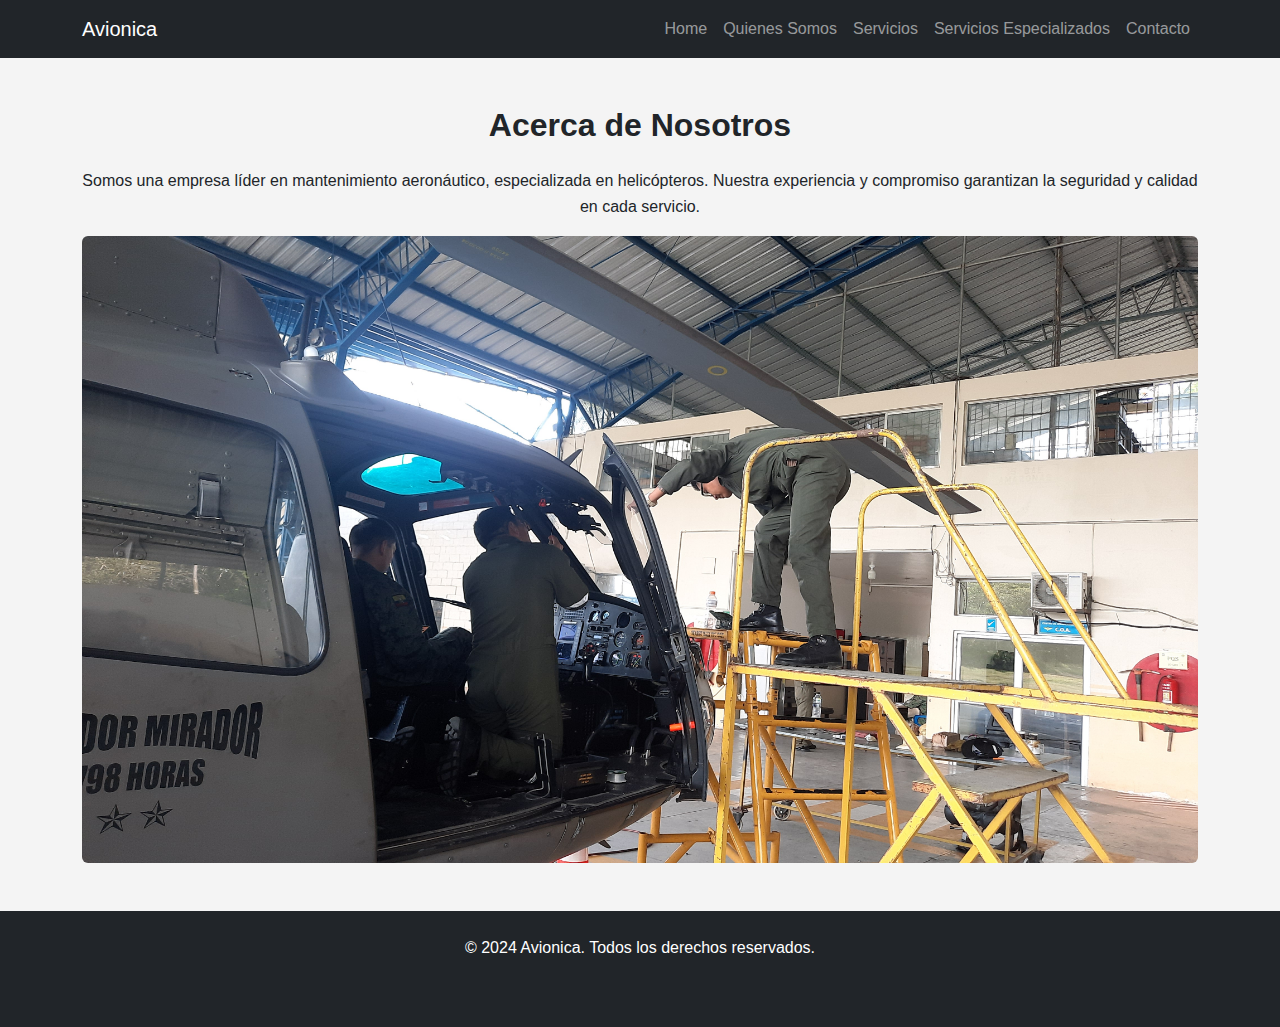
==== acerca-de.html @ 89b321cf "pagina web" ====
<!DOCTYPE html>
<html lang="es">
<head>
    <meta charset="UTF-8">
    <meta name="viewport" content="width=device-width, initial-scale=1.0">
    <title>Acerca de - Avionica</title>
    <link href="https://cdn.jsdelivr.net/npm/bootstrap@5.3.0-alpha3/dist/css/bootstrap.min.css" rel="stylesheet">
    <link rel="stylesheet" href="style.css">
</head>
<body>
    <!-- Navbar -->
    <nav class="navbar navbar-expand-lg navbar-dark bg-dark">
        <div class="container">
            <a class="navbar-brand" href="Index.html">Avionica</a>
            <button class="navbar-toggler" type="button" data-bs-toggle="collapse" data-bs-target="#navbarNav" aria-controls="navbarNav" aria-expanded="false" aria-label="Toggle navigation">
                <span class="navbar-toggler-icon"></span>
            </button>
            <div class="collapse navbar-collapse" id="navbarNav">
                <ul class="navbar-nav ms-auto">
                    <li class="nav-item"><a class="nav-link" href="index.html">Home</a></li>
                    <li class="nav-item"><a class="nav-link" href="quienes-somos.html">Quienes Somos</a></li>
                    <li class="nav-item"><a class="nav-link" href="servicios.html">Servicios</a></li>
                    <li class="nav-item"><a class="nav-link" href="servicios-especializados.html">Servicios Especializados</a></li>
                    <li class="nav-item"><a class="nav-link" href="contacto.html">Contacto</a></li>
                </ul>
            </div>
        </div>
    </nav>

    <!-- Acerca de Section -->
    <section id="acerca-de" class="container py-5">
        <h2 class="section-title text-center mb-4">Acerca de Nosotros</h2>
        <p class="text-center">
            Somos una empresa líder en mantenimiento aeronáutico, especializada en helicópteros. Nuestra experiencia y compromiso garantizan la seguridad y calidad en cada servicio.
        </p>
        <img src="img/Acerca_de.jpg" alt="Mantenimiento Aeronáutico" class="img-fluid rounded mx-auto d-block">

    </section>

    <!-- Footer -->
    <footer class="text-center bg-dark text-white py-4">
        <div class="container">
            <p>&copy; 2024 Avionica. Todos los derechos reservados.</p>
            <div class="social-icons">
                <a href="#" class="text-white me-3"><i class="fab fa-facebook"></i></a>
                <a href="#" class="text-white me-3"><i class="fab fa-twitter"></i></a>
                <a href="#" class="text-white"><i class="fab fa-instagram"></i></a>            
            </div>
        </div>
    </footer>

    <script src="https://cdn.jsdelivr.net/npm/bootstrap@5.3.0-alpha3/dist/js/bootstrap.bundle.min.js"></script>
</body>
</html>
---- style.css ----
/* General Styles */
body {
    font-family: 'Arial', sans-serif;
    line-height: 1.6;
    background-color: #f4f4f4;
}

.hero {
    padding: 120px 20px;
    text-align: center;
    color: white;
    background: url('https://via.placeholder.com/1920x600') no-repeat center center/cover;
}

.hero h1 {
    font-size: 4rem;
    font-weight: bold;
}

.hero p {
    font-size: 1.5rem;
}

.section-title {
    font-size: 2rem;
    font-weight: bold;
}

.card-img-top {
    transition: transform 0.3s ease;
}

.card-img-top:hover {
    transform: scale(1.1);
}

.card-body {
    text-align: center;
}

footer {
    background-color: #343a40;
}

footer a {
    color: white;
    text-decoration: none;
}

footer a:hover {
    color: #ffc107;
}
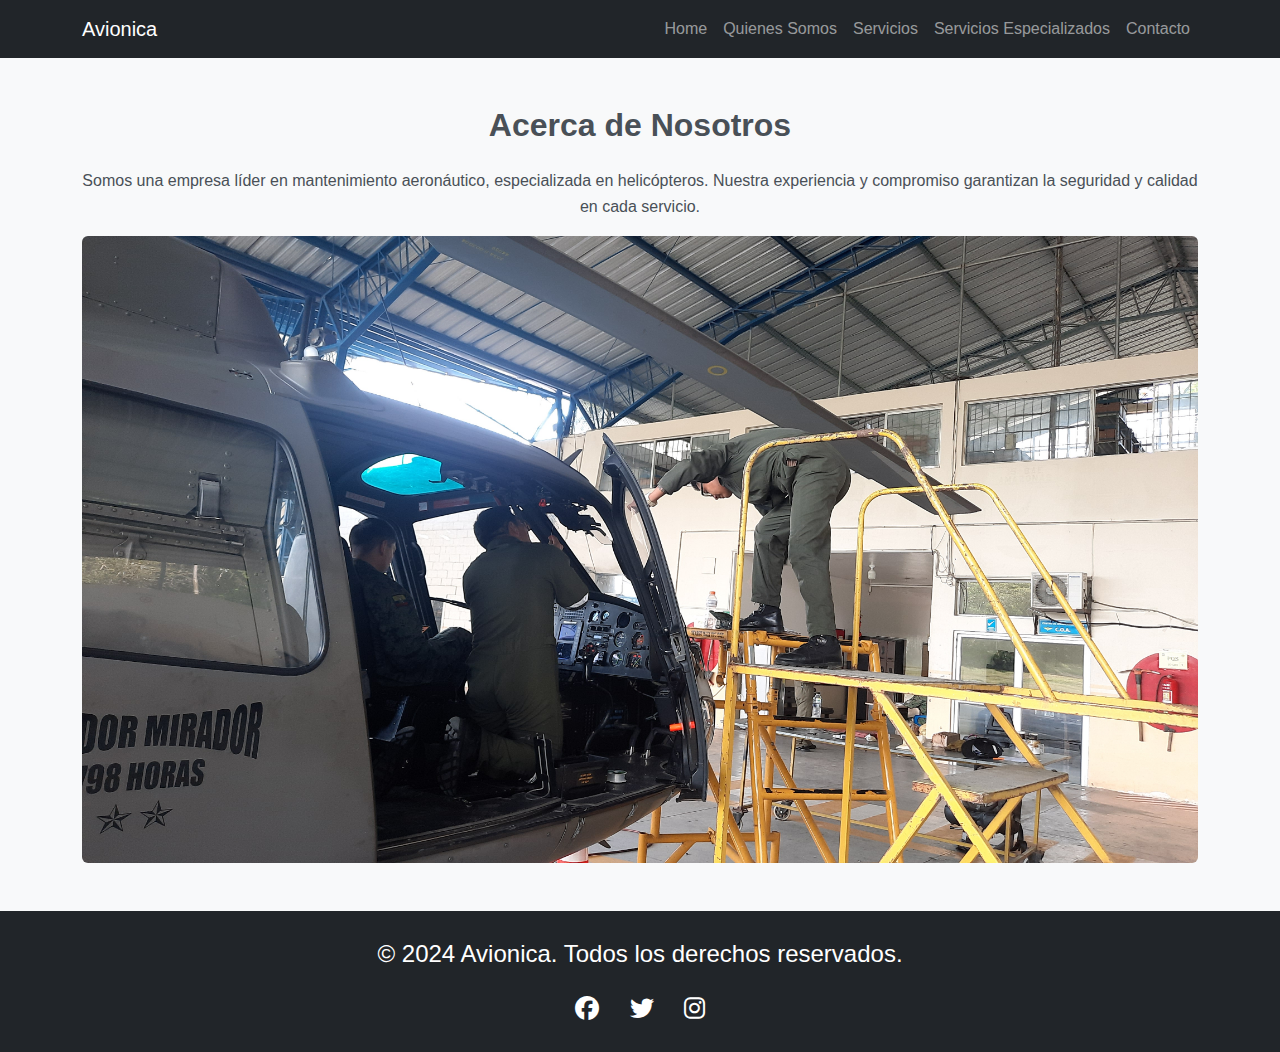
==== commit 55fdde16: "Mejoras" ====
--- a/acerca-de.html
+++ b/acerca-de.html
@@ -5,6 +5,9 @@
     <meta name="viewport" content="width=device-width, initial-scale=1.0">
     <title>Acerca de - Avionica</title>
     <link href="https://cdn.jsdelivr.net/npm/bootstrap@5.3.0-alpha3/dist/css/bootstrap.min.css" rel="stylesheet">
+    <!-- Font Awesome CDN -->
+    <link rel="stylesheet" href="https://cdnjs.cloudflare.com/ajax/libs/font-awesome/6.5.1/css/all.min.css">
+
     <link rel="stylesheet" href="style.css">
 </head>
 <body>
@@ -31,10 +34,10 @@
     <section id="acerca-de" class="container py-5">
         <h2 class="section-title text-center mb-4">Acerca de Nosotros</h2>
         <p class="text-center">
-            Somos una empresa líder en mantenimiento aeronáutico, especializada en helicópteros. Nuestra experiencia y compromiso garantizan la seguridad y calidad en cada servicio.
+            Somos una empresa líder en mantenimiento aeronáutico, especializada en helicópteros. 
+            Nuestra experiencia y compromiso garantizan la seguridad y calidad en cada servicio.
         </p>
         <img src="img/Acerca_de.jpg" alt="Mantenimiento Aeronáutico" class="img-fluid rounded mx-auto d-block">
-
     </section>
 
     <!-- Footer -->
--- a/style.css
+++ b/style.css
@@ -1,24 +1,113 @@
+/* Reset de márgenes y paddings */
+* {
+    margin: 0;
+    padding: 0;
+    box-sizing: border-box;
+}
 /* General Styles */
 body {
     font-family: 'Arial', sans-serif;
+    background-color: #f8f9fa;
+    color: #495057;
     line-height: 1.6;
-    background-color: #f4f4f4;
-}
-
+}
+
+/* Navbar */
+.navbar {
+    background-color: #343a40;
+    transition: background-color 0.3s ease;
+}
+
+.navbar .nav-link:hover {
+    color: #ffc107; 
+    border-color: #ffc107; 
+    background-color: rgba(255, 193, 7, 0.1);
+}
+
+.navbar .nav-link.active {
+    color: #ffc107;
+    border-color: #ffc107;
+    background-color: rgba(255, 193, 7, 0.2); 
+}
+
+/* Hero Section */
 .hero {
-    padding: 120px 20px;
+    background: url('img/inicio.jpg') no-repeat center center/cover;
+    color: white;
+    padding: 150px 20px;
     text-align: center;
-    color: white;
-    background: url('https://via.placeholder.com/1920x600') no-repeat center center/cover;
 }
 
 .hero h1 {
     font-size: 4rem;
     font-weight: bold;
+    margin-bottom: 20px;
 }
 
 .hero p {
     font-size: 1.5rem;
+    margin-bottom: 30px;
+}
+
+.hero .btn-primary {
+    background-color: #007bff;
+    border-color: #007bff;
+    padding: 15px 50px;
+    font-size: 1.3rem;
+    text-transform: uppercase;
+}
+
+.hero .btn-primary:hover {
+    background-color: #0056b3;
+    border-color: #0056b3;
+}
+
+.carousel-inner img {
+    border-radius: 15px;
+    box-shadow: 0 4px 8px rgba(0, 0, 0, 0.2);
+}
+
+/* Servicios Section */
+.servicios {
+    display: flex;
+    flex-wrap: wrap;
+    gap: 20px;
+    justify-content: center;
+}
+
+.servicio-item {
+    width: 100%;
+    min-width: 280px;
+    background-color: white;
+    border-radius: 8px;
+    box-shadow: 0 4px 8px rgba(0, 0, 0, 0.1);
+    overflow: hidden;
+    transition: transform 0.3s ease, box-shadow 0.3s ease;
+}
+
+.servicio-item:hover {
+    transform: scale(1.05);
+    box-shadow: 0 8px 16px rgba(0, 0, 0, 0.15);
+}
+
+.servicio-item img {
+    width: 100%;
+    height: 250px;
+    object-fit: cover;
+}
+
+.servicio-item .card-body {
+    padding: 20px;
+}
+
+.servicio-item h5 {
+    font-size: 1.6rem;
+    margin-bottom: 15px;
+}
+
+.servicio-item p {
+    font-size: 1.1rem;
+    color: #6c757d;
 }
 
 .section-title {
@@ -38,15 +127,94 @@
     text-align: center;
 }
 
+/* Acerca de Section */
+.acerca-de {
+    padding: 60px 0;
+}
+
+.acerca-de p {
+    font-size: 1.2rem;
+    margin-top: 20px;
+}
+
+/* Formulario de Contacto */
+form {
+    background-color: white;
+    padding: 40px;
+    border-radius: 8px;
+    box-shadow: 0 4px 10px rgba(0, 0, 0, 0.1);
+}
+
+form .form-label {
+    font-weight: bold;
+    color: #343a40;
+}
+
+form .form-control {
+    margin-bottom: 20px;
+    border-radius: 8px;
+    padding: 12px;
+    border: 1px solid #ddd;
+}
+
+form button {
+    width: 100%;
+    background-color: #28a745;
+    color: white;
+    font-size: 1.2rem;
+    padding: 15px;
+    border: none;
+    border-radius: 8px;
+    transition: background-color 0.3s ease;
+}
+
+form button:hover {
+    background-color: #218838;
+}
+
+/* Footer */
 footer {
     background-color: #343a40;
-}
-
-footer a {
-    color: white;
-    text-decoration: none;
-}
-
-footer a:hover {
-    color: #ffc107;
-}
+    color: white;
+    padding: 30px 0;
+    text-align: center;
+}
+
+footer p {
+    font-size: 1.5rem;
+}
+
+footer .social-icons a {
+    color: white;
+    margin: 0 10px;
+    font-size: 1.5rem;
+    transition: color 0.3s ease;
+}
+
+footer .social-icons a:hover {
+    color: #e2ff07; /* Color dorado en hover */
+}
+
+/* Responsive Design */
+@media (max-width: 768px) {
+    .hero h1 {
+        font-size: 2.5rem;
+    }
+
+    .hero p {
+        font-size: 1.2rem;
+    }
+
+    .servicios {
+        flex-direction: column;
+        align-items: center;
+    }
+
+    .servicio-item {
+        width: 80%;
+    }
+
+    form {
+        padding: 20px;
+    }
+}